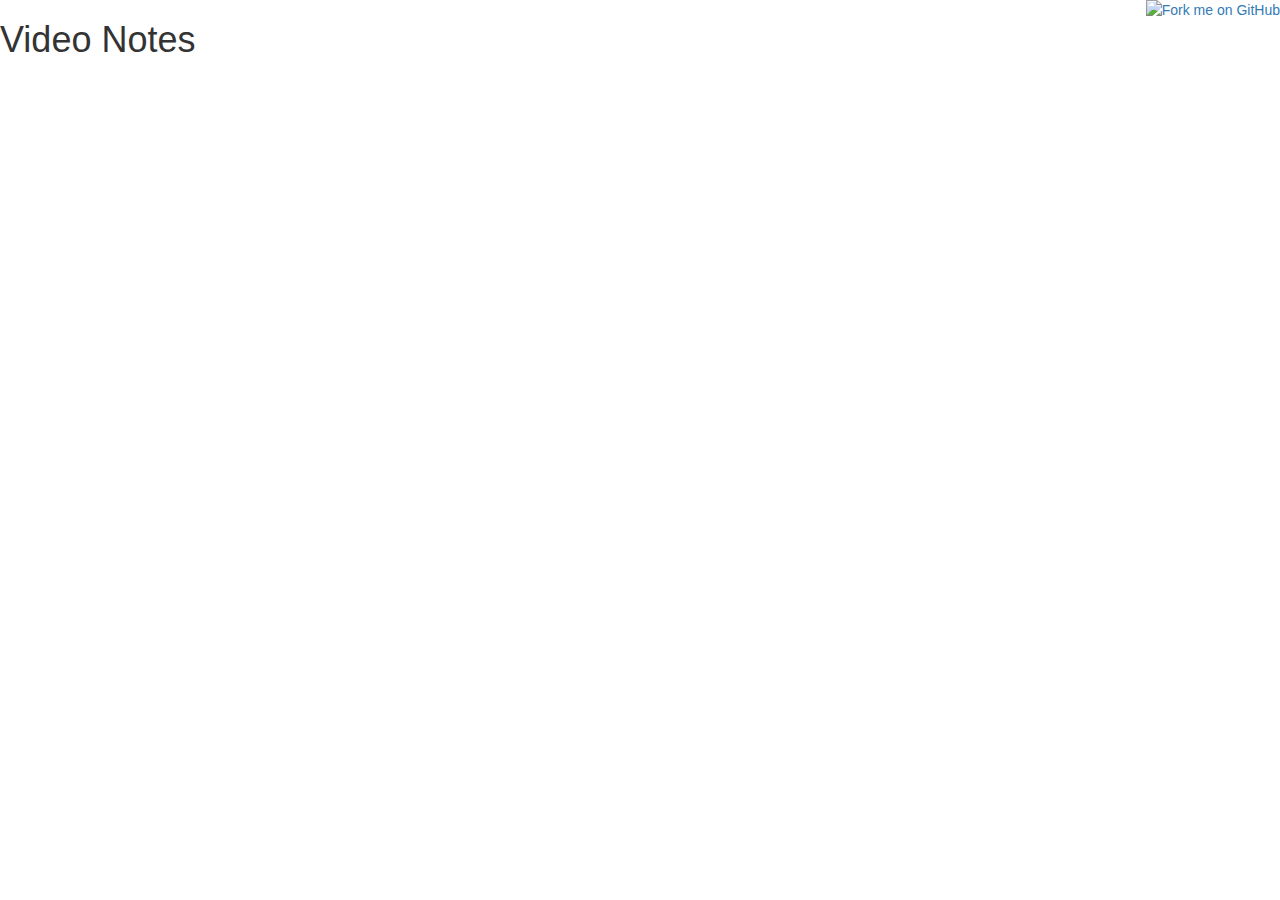
==== index.html @ d50756bc "Cloned video notes" ====
<!DOCTYPE html>
<html ng-app="mainApp">
    <head>
        <title>Video Notes</title>
        <link rel="stylesheet" href="style/app.css"/>
        <link rel="stylesheet" href="https://maxcdn.bootstrapcdn.com/bootstrap/3.3.4/css/bootstrap.min.css">
        <script src="https://ajax.googleapis.com/ajax/libs/angularjs/1.3.14/angular.min.js"></script>
        <script src="script/videoController.js"></script>
        <script src="https://code.jquery.com/jquery-1.11.3.min.js"></script>
        
    </head>
    <body>
        <a href="https://github.com/RishikeshVedpathak"><img style="position: absolute; top: 0; right: 0; border: 0;" src="https://camo.githubusercontent.com/38ef81f8aca64bb9a64448d0d70f1308ef5341ab/68747470733a2f2f73332e616d617a6f6e6177732e636f6d2f6769746875622f726962626f6e732f666f726b6d655f72696768745f6461726b626c75655f3132313632312e706e67" alt="Fork me on GitHub" data-canonical-src="https://s3.amazonaws.com/github/ribbons/forkme_right_darkblue_121621.png"></a>
        <h1>Video Notes</h1>
        <videonote></videonote>
    </body>
</html>
---- style/app.css ----
#v {
    z-index: 1;
}
.overlay {
    position: absolute; 
    color: #000; 
    font-size: 17px;
    background-color: grey;
    z-index: 2147483647;
    opacity: 0.7;
}

#videoplayer{
    height: 450px !important;
}

#list {
    top: 70px;
    width: 250px;
    height:450px;
    z-index: 2147483647;
}
#showhidelist {
    left: 250px;
    top: 290px;
    z-index: 2147483647;
}
.controls {
    position: absolute; 
    float:left;
    top: 500px; 
    color: #FFF; 
    text-align: center;
    font-size: 20px;
    background-color: green;
    width: 140px;
    padding: 10px 0;
    z-index: 2147483647;
}
.time{
    font-size: 12px;
}

li {cursor: pointer;}

li:hover { background-color:grey; }

li:nth-child(odd) {
    background: #709ad7;
    color: rgba(255, 255, 255, 0.9);
}
li:nth-child(even) {
    background: #285278;
    color: rgba(255, 255, 255, 0.9);
}
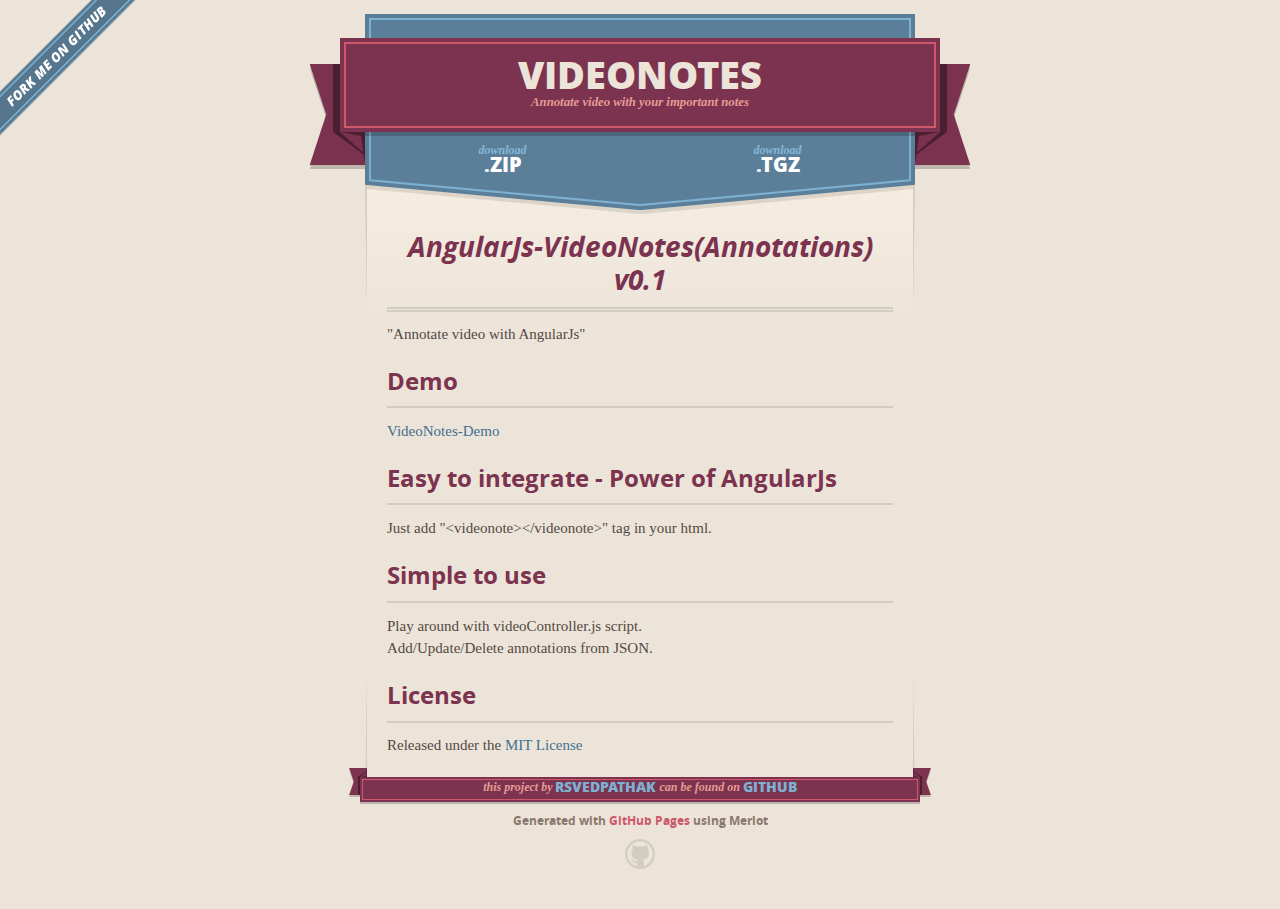
==== commit 096a3f6b: "Create gh-pages branch via GitHub" ====
--- a/index.html
+++ b/index.html
@@ -1,17 +1,94 @@
 <!DOCTYPE html>
-<html ng-app="mainApp">
-    <head>
-        <title>Video Notes</title>
-        <link rel="stylesheet" href="style/app.css"/>
-        <link rel="stylesheet" href="https://maxcdn.bootstrapcdn.com/bootstrap/3.3.4/css/bootstrap.min.css">
-        <script src="https://ajax.googleapis.com/ajax/libs/angularjs/1.3.14/angular.min.js"></script>
-        <script src="script/videoController.js"></script>
-        <script src="https://code.jquery.com/jquery-1.11.3.min.js"></script>
-        
-    </head>
-    <body>
-        <a href="https://github.com/RishikeshVedpathak"><img style="position: absolute; top: 0; right: 0; border: 0;" src="https://camo.githubusercontent.com/38ef81f8aca64bb9a64448d0d70f1308ef5341ab/68747470733a2f2f73332e616d617a6f6e6177732e636f6d2f6769746875622f726962626f6e732f666f726b6d655f72696768745f6461726b626c75655f3132313632312e706e67" alt="Fork me on GitHub" data-canonical-src="https://s3.amazonaws.com/github/ribbons/forkme_right_darkblue_121621.png"></a>
-        <h1>Video Notes</h1>
-        <videonote></videonote>
-    </body>
+<html>
+  <head>
+    <meta charset='utf-8'>
+    <meta http-equiv="X-UA-Compatible" content="chrome=1">
+    <meta name="viewport" content="width=640">
+
+    <link rel="stylesheet" href="stylesheets/core.css" media="screen">
+    <link rel="stylesheet" href="stylesheets/mobile.css" media="handheld, only screen and (max-device-width:640px)">
+    <link rel="stylesheet" href="stylesheets/github-light.css">
+
+    <script type="text/javascript" src="javascripts/modernizr.js"></script>
+    <script type="text/javascript" src="https://ajax.googleapis.com/ajax/libs/jquery/1.7.1/jquery.min.js"></script>
+    <script type="text/javascript" src="javascripts/headsmart.min.js"></script>
+    <script type="text/javascript">
+      $(document).ready(function () {
+        $('#main_content').headsmart()
+      })
+    </script>
+    <title>VideoNotes by rsvedpathak</title>
+  </head>
+
+  <body>
+    <a id="forkme_banner" href="https://github.com/rsvedpathak/VideoNotes">View on GitHub</a>
+    <div class="shell">
+
+      <header>
+        <span class="ribbon-outer">
+          <span class="ribbon-inner">
+            <h1>VideoNotes</h1>
+            <h2>Annotate video with your important notes</h2>
+          </span>
+          <span class="left-tail"></span>
+          <span class="right-tail"></span>
+        </span>
+      </header>
+
+      <section id="downloads">
+        <span class="inner">
+          <a href="https://github.com/rsvedpathak/VideoNotes/zipball/master" class="zip"><em>download</em> .ZIP</a><a href="https://github.com/rsvedpathak/VideoNotes/tarball/master" class="tgz"><em>download</em> .TGZ</a>
+        </span>
+      </section>
+
+
+      <span class="banner-fix"></span>
+
+
+      <section id="main_content">
+        <h1>
+<a id="angularjs-videonotesannotations-v01" class="anchor" href="#angularjs-videonotesannotations-v01" aria-hidden="true"><span class="octicon octicon-link"></span></a>AngularJs-VideoNotes(Annotations) v0.1</h1>
+
+<p><i>"Annotate video with AngularJs"</i></p>
+
+<h2>
+<a id="demo" class="anchor" href="#demo" aria-hidden="true"><span class="octicon octicon-link"></span></a>Demo</h2>
+
+<p><a href="https://htmlpreview.github.io/?https://github.com/rsvedpathak/VideoNotes/blob/master/index.html">VideoNotes-Demo</a></p>
+
+<h2>
+<a id="easy-to-integrate---power-of-angularjs" class="anchor" href="#easy-to-integrate---power-of-angularjs" aria-hidden="true"><span class="octicon octicon-link"></span></a>Easy to integrate - Power of AngularJs</h2>
+
+<p>Just add <i>"&lt;videonote&gt;&lt;/videonote&gt;"</i> tag in your html.</p>
+
+<h2>
+<a id="simple-to-use" class="anchor" href="#simple-to-use" aria-hidden="true"><span class="octicon octicon-link"></span></a>Simple to use</h2>
+
+<p><i>
+Play around with videoController.js script.<br>
+Add/Update/Delete annotations from JSON.
+</i></p>
+
+<h2>
+<a id="license" class="anchor" href="#license" aria-hidden="true"><span class="octicon octicon-link"></span></a>License</h2>
+
+<p>Released under the <a href="http://opensource.org/licenses/MIT">MIT License</a></p>
+      </section>
+
+      <footer>
+        <span class="ribbon-outer">
+          <span class="ribbon-inner">
+            <p>this project by <a href="https://github.com/rsvedpathak">rsvedpathak</a> can be found on <a href="https://github.com/rsvedpathak/VideoNotes">GitHub</a></p>
+          </span>
+          <span class="left-tail"></span>
+          <span class="right-tail"></span>
+        </span>
+        <p>Generated with <a href="https://pages.github.com">GitHub Pages</a> using Merlot</p>
+        <span class="octocat"></span>
+      </footer>
+
+    </div>
+
+    
+  </body>
 </html>
--- a/stylesheets/core.css
+++ b/stylesheets/core.css
@@ -0,0 +1,3 @@
+@import url("screen.css");
+@import url("non-screen.css") handheld;
+@import url("non-screen.css") only screen and (max-device-width:640px);--- a/stylesheets/mobile.css
+++ b/stylesheets/mobile.css
@@ -0,0 +1,510 @@
+/* Generated by Font Squirrel (http://www.fontsquirrel.com) on February 9, 2012 */
+
+
+@font-face {
+  font-family: 'Open Sans';
+  src: url('../fonts/opensans-regular-webfont.eot');
+  src: url('../fonts/opensans-regular-webfont.eot?#iefix') format('embedded-opentype'),
+       url('../fonts/opensans-regular-webfont.woff') format('woff'),
+       url('../fonts/opensans-regular-webfont.ttf') format('truetype'),
+       url('../fonts/opensans-regular-webfont.svg#OpenSansRegular') format('svg');
+  font-weight: normal;
+  font-style: normal;
+}
+
+@font-face {
+  font-family: 'Open Sans';
+  src: url('../fonts/opensans-italic-webfont.eot');
+  src: url('../fonts/opensans-italic-webfont.eot?#iefix') format('embedded-opentype'),
+       url('../fonts/opensans-italic-webfont.woff') format('woff'),
+       url('../fonts/opensans-italic-webfont.ttf') format('truetype'),
+       url('../fonts/opensans-italic-webfont.svg#OpenSansItalic') format('svg');
+  font-weight: normal;
+  font-style: italic;
+}
+
+@font-face {
+  font-family: 'Open Sans';
+  src: url('../fonts/opensans-bold-webfont.eot');
+  src: url('../fonts/opensans-bold-webfont.eot?#iefix') format('embedded-opentype'),
+       url('../fonts/opensans-bold-webfont.woff') format('woff'),
+       url('../fonts/opensans-bold-webfont.ttf') format('truetype'),
+       url('../fonts/opensans-bold-webfont.svg#OpenSansBold') format('svg');
+  font-weight: bold;
+  font-style: normal;
+}
+
+@font-face {
+  font-family: 'Open Sans';
+  src: url('../fonts/opensans-bolditalic-webfont.eot');
+  src: url('../fonts/opensans-bolditalic-webfont.eot?#iefix') format('embedded-opentype'),
+       url('../fonts/opensans-bolditalic-webfont.woff') format('woff'),
+       url('../fonts/opensans-bolditalic-webfont.ttf') format('truetype'),
+       url('../fonts/opensans-bolditalic-webfont.svg#OpenSansBoldItalic') format('svg');
+  font-weight: bold;
+  font-style: italic;
+}
+
+@font-face {
+  font-family: 'Open Sans';
+  src: url('../fonts/opensans-extrabold-webfont.eot');
+  src: url('../fonts/opensans-extrabold-webfont.eot?#iefix') format('embedded-opentype'),
+       url('../fonts/opensans-extrabold-webfont.woff') format('woff'),
+       url('../fonts/opensans-extrabold-webfont.ttf') format('truetype'),
+       url('../fonts/opensans-extrabold-webfont.svg#OpenSansExtrabold') format('svg');
+  font-weight: bolder;
+  font-style: normal;
+}
+
+
+/* http://meyerweb.com/eric/tools/css/reset/ 
+   v2.0 | 20110126
+   License: none (public domain)
+*/
+
+html, body, div, span, applet, object, iframe,
+h1, h2, h3, h4, h5, h6, p, blockquote, pre,
+a, abbr, acronym, address, big, cite, code,
+del, dfn, em, img, ins, kbd, q, s, samp,
+small, strike, strong, sub, sup, tt, var,
+b, u, i, center,
+dl, dt, dd, ol, ul, li,
+fieldset, form, label, legend,
+table, caption, tbody, tfoot, thead, tr, th, td,
+article, aside, canvas, details, embed, 
+figure, figcaption, footer, header, hgroup, 
+menu, nav, output, ruby, section, summary,
+time, mark, audio, video {
+  margin: 0;
+  padding: 0;
+  border: 0;
+  font-size: 100%;
+  font: inherit;
+  vertical-align: baseline;
+}
+/* HTML5 display-role reset for older browsers */
+article, aside, details, figcaption, figure, 
+footer, header, hgroup, menu, nav, section {
+  display: block;
+}
+body {
+  line-height: 1;
+}
+ol, ul {
+  list-style: none;
+}
+blockquote, q {
+  quotes: none;
+}
+blockquote:before, blockquote:after,
+q:before, q:after {
+  content: '';
+  content: none;
+}
+table {
+  border-collapse: collapse;
+  border-spacing: 0;
+}
+
+header, footer, section {
+  display: block;
+  position: relative;
+}
+
+/* STYLES */
+
+div.shell {
+  display: block;
+  width: 640px;
+  margin: 0 auto;
+}
+
+a#forkme_banner {
+  display: none;
+}
+
+/* header */
+
+header {
+  position: relative;
+  z-index: 2;
+  margin: 0;
+  max-width: 640px;
+  top: 51px;
+}
+
+header span.ribbon-inner {
+  position: relative;
+  display: block;
+  background-color: #cd596b;
+  border: 8px solid #7c334f;
+  padding: 6px;
+  z-index: 1;
+}
+
+header span.left-tail, header span.right-tail {
+  position: relative;
+  display: block;
+  width: 19px;
+  height: 10px;
+  background: transparent url(../images/ribbon-tail-sprite-2x.png) 0 0 no-repeat;
+  position: absolute;
+  bottom: -10px;
+  z-index: 0;
+}
+
+header span.left-tail {
+  background-position: 0 0;
+  left: 0;
+}
+
+header span.right-tail {
+  background-position: -19px 0;
+  right: 0;
+}
+
+header h1 {
+  background-color: #7c334f;
+  font-size: 2em;
+  font-weight: bolder;
+  font-style: normal;
+  text-transform: uppercase;
+  color: #ece4d8;
+  text-align: center;
+  line-height:1;  
+  padding: 14px 20px 0;
+}
+
+header h2 {
+  background-color: #7c334f;
+  font: bold italic .85em/1.5 Georgia, Times, “Times New Roman”, serif;
+  color: #e69b95;
+  padding-bottom: 14px;
+  margin-top: -3px;
+  text-align: center;
+}
+
+section#downloads {
+  position: relative;
+  display: block;
+  height: 171px;
+  width: 602px;
+  padding-bottom: 150px;
+  margin: 51px auto -250px;
+  z-index: 1;
+  background: transparent url(../images/shield.png) center 0 no-repeat;
+}
+
+section#downloads a {
+  display: none;
+}
+
+span.banner-fix {
+  background: transparent url(../images/shield-fallback.png) center top no-repeat;
+  display: block;
+  height: 31px;
+  position: absolute;
+  width: 640px;
+  top: 20px;
+
+}
+
+section#main_content {
+  z-index: 2;
+  padding: 20px 40px 0;
+  min-height:185px;
+}
+
+/* footer */
+
+footer {
+  background: none;
+  padding-top: 104px;
+  margin: -94px auto 40px;
+  max-width:640px;
+  text-align: center;
+}
+
+footer span.ribbon-outer {
+  display: block;
+  position: relative;
+  border-bottom: 2px solid #bdb6ad;
+}
+
+footer span.ribbon-inner {
+  position: relative;
+  display: block;
+  background-color: #cd596b;
+  border: 8px solid #7c334f;
+  padding: 6px;
+  z-index: 1;
+}
+
+footer p {
+  font-family: 'Open Sans', sans-serif;
+  font-weight: bold;
+  font-size: .6em;
+  color: #8b786f;
+}
+
+footer a {
+  color: #cd596b;
+}
+
+footer span.ribbon-inner p {
+  background-color: #7c334f;
+  margin: 0;
+  color: #e69b95;
+  font: bold italic 22px/1 Georgia, Times, “Times New Roman”, serif;
+  height: auto;
+  line-height: 1.1;
+  padding: 20px 0px 10px;
+}
+
+footer span.ribbon-inner a {
+  display: block;
+  position: relative;
+  bottom: 0;
+  color: #7eb0d2;
+  font-family: 'Open Sans', sans-serif;
+  text-transform: uppercase;
+  font-style: normal;
+  font-weight: bolder;
+  font-size: 38px;
+  padding-bottom: 10px;
+}
+
+footer span.ribbon-inner a:hover {
+  color: #7eb0d2;
+}
+
+footer span.left-tail, footer span.right-tail {
+  position: relative;
+  display: block;
+  width: 23px;
+  height: 126px;
+  background: transparent url(../images/small-ribbon-tail-sprite-2x.png) 0 0 no-repeat;
+  position: absolute;
+  top: -126px;
+  z-index: 0;
+}
+
+footer span.left-tail {
+  background-position: 0 0;
+  left: 0;
+}
+
+footer span.right-tail {
+  background-position: -23px 0;
+  right: 0;
+}
+
+footer span.octocat {
+  background: transparent url(../images/octocat-2x.png) 0 0 no-repeat;
+  display: block;
+  width: 60px;
+  height: 60px;
+  margin: 20px auto 0;}
+
+/* content */
+
+body {
+  background: #ece4d8;
+  font: normal normal 30px/1.5 Georgia, Palatino,” Palatino Linotype”, Times, “Times New Roman”, serif;
+  color: #544943;
+  -webkit-font-smoothing: antialiased;
+}
+
+a, a:hover {
+  color: #417090;
+}
+
+a {
+  text-decoration: none;
+}
+
+a:hover {
+  text-decoration: underline;
+}
+
+h1,h2,h3,h4,h5,h6 {
+  font-family: 'Open Sans', sans-serif;
+  font-weight: bold;
+}
+
+p {
+  margin: .7em 0 0;
+}
+
+strong {
+  font-weight: bold;
+}
+
+em {
+  font-style: italic;
+}
+
+ol {
+  margin: .7em 0;
+  list-style-type: decimal;
+  padding-left: 1.35em;
+}
+
+ul {
+  margin: .7em 0;
+  padding-left: 1.35em;
+}
+
+ul li {
+  padding-left: 20px;
+  background: transparent url(../images/chevron-2x.png) left 15px no-repeat;
+}
+
+blockquote {
+  font-family: 'Open Sans', sans-serif;
+  margin: 20px 0;
+  color: #8b786f;
+  padding-left: 1.35em;
+  background: transparent url('../images/blockquote-gfx-2x.png') 0 8px no-repeat;
+}
+
+img {
+  -webkit-box-shadow: 0px 4px 0px #bdb6ad;
+  -moz-box-shadow: 0px 4px 0px #bdb6ad;
+  box-shadow: 0px 4px 0px #bdb6ad;
+  border: 4px solid #fff6e9;
+  max-width: 556px;
+}
+
+hr {
+  border: none;
+  outline: none;
+  height: 42px;
+  background: transparent url('../images/hr-2x.jpg') center center repeat-x;
+  margin: 0 0 20px;
+}
+
+code {
+  background: #fff6e9;
+  font: normal normal .9em/1.7 "Lucida Sans Typewriter", "Lucida Console", Monaco, "Bitstream Vera Sans Mono", monospace;
+  padding: 0 5px 1px;
+}
+
+pre {
+  margin: 10px 0 20px;
+  padding: .7em;
+  background: #fff6e9;
+  border-bottom: 4px solid #bdb6ad;
+  font: normal normal .9em/1.7 "Lucida Sans Typewriter", "Lucida Console", Monaco, "Bitstream Vera Sans Mono", monospace;
+  overflow: auto;
+}
+
+table {
+  background: #fff6e9;
+  display: table;
+  width: 100%;
+  border-collapse: separate;
+  border-bottom: 4px solid #bdb6ad;
+  margin: 10px 0;
+}
+
+tr {
+  display: table-row;
+}
+
+th {
+  display: table-cell;
+  padding: 2px 10px;
+  border: solid #ece4d8;
+  border-width: 0 4px 4px 0;
+  color: #cd596b;
+  font-family: 'Open Sans', sans-serif;
+  font-weight: bold;
+  font-size: .85em;
+}
+
+td {
+  display: table-cell;
+  padding: 0 .7em;
+  border: solid #ece4d8;
+  border-width: 0 4px 4px 0;
+}
+
+td:last-child, th:last-child {
+  border-right: none;
+}
+
+tr:last-child td {
+  border-bottom: none;
+}
+
+dl {
+  margin: .7em 0 20px;
+}
+
+dt {
+  font-family: 'Open Sans', sans-serif;
+  font-weight: bold;
+}
+
+dd {
+  padding-left: 1.35em;
+}
+
+dd p:first-child {
+  margin-top: 0;
+}
+
+/* Content based headers */
+
+#main_content > .header-level-1:first-child,
+#main_content > .header-level-2:first-child,
+#main_content > .header-level-3:first-child,
+#main_content > .header-level-4:first-child,
+#main_content > .header-level-5:first-child,
+#main_content > .header-level-6:first-child {
+  margin-top: 0;
+}
+
+.header-level-1 {
+  font-size: 1.85em;
+  border-bottom: .2em double #d3ccc1;
+  color: #7c334f;
+  text-align: center;
+  font-style: italic;
+  margin: 1.1em 0 .38em;
+  line-height: 1.2;
+  padding-bottom: 10px
+}
+
+.header-level-2 {
+  font-size: 1.58em;
+  color: #7c334f;
+  margin: .95em 0 .5em;
+  border-bottom: .1em solid #D3CCC1;
+  line-height: 1.2;
+  padding-bottom: 10px
+}
+
+.header-level-3 {
+  margin: 20px 0 10px;
+  font-size: 1.45em;
+}
+
+.header-level-4 {
+  margin: .6em 0;
+  font-size: 1.2em;
+  color: #cd596b;
+}
+
+.header-level-5 {
+  margin: .7em 0;
+  font-size: 1em;
+  color: #8b786f;
+}
+
+.header-level-6 {
+  margin: .8em 0;
+  font-size: .85em;
+  font-style: italic;
+}--- a/stylesheets/github-light.css
+++ b/stylesheets/github-light.css
@@ -0,0 +1,116 @@
+/*
+   Copyright 2014 GitHub Inc.
+
+   Licensed under the Apache License, Version 2.0 (the "License");
+   you may not use this file except in compliance with the License.
+   You may obtain a copy of the License at
+
+       http://www.apache.org/licenses/LICENSE-2.0
+
+   Unless required by applicable law or agreed to in writing, software
+   distributed under the License is distributed on an "AS IS" BASIS,
+   WITHOUT WARRANTIES OR CONDITIONS OF ANY KIND, either express or implied.
+   See the License for the specific language governing permissions and
+   limitations under the License.
+
+*/
+
+.pl-c /* comment */ {
+  color: #969896;
+}
+
+.pl-c1      /* constant, markup.raw, meta.diff.header, meta.module-reference, meta.property-name, support, support.constant, support.variable, variable.other.constant */,
+.pl-s .pl-v /* string variable */ {
+  color: #0086b3;
+}
+
+.pl-e  /* entity */,
+.pl-en /* entity.name */ {
+  color: #795da3;
+}
+
+.pl-s .pl-s1 /* string source */,
+.pl-smi      /* storage.modifier.import, storage.modifier.package, storage.type.java, variable.other, variable.parameter.function */ {
+  color: #333;
+}
+
+.pl-ent /* entity.name.tag */ {
+  color: #63a35c;
+}
+
+.pl-k /* keyword, storage, storage.type */ {
+  color: #a71d5d;
+}
+
+.pl-pds              /* punctuation.definition.string, string.regexp.character-class */,
+.pl-s                /* string */,
+.pl-s .pl-pse .pl-s1 /* string punctuation.section.embedded source */,
+.pl-sr               /* string.regexp */,
+.pl-sr .pl-cce       /* string.regexp constant.character.escape */,
+.pl-sr .pl-sra       /* string.regexp string.regexp.arbitrary-repitition */,
+.pl-sr .pl-sre       /* string.regexp source.ruby.embedded */ {
+  color: #183691;
+}
+
+.pl-v /* variable */ {
+  color: #ed6a43;
+}
+
+.pl-id /* invalid.deprecated */ {
+  color: #b52a1d;
+}
+
+.pl-ii /* invalid.illegal */ {
+  background-color: #b52a1d;
+  color: #f8f8f8;
+}
+
+.pl-sr .pl-cce /* string.regexp constant.character.escape */ {
+  color: #63a35c;
+  font-weight: bold;
+}
+
+.pl-ml /* markup.list */ {
+  color: #693a17;
+}
+
+.pl-mh        /* markup.heading */,
+.pl-mh .pl-en /* markup.heading entity.name */,
+.pl-ms        /* meta.separator */ {
+  color: #1d3e81;
+  font-weight: bold;
+}
+
+.pl-mq /* markup.quote */ {
+  color: #008080;
+}
+
+.pl-mi /* markup.italic */ {
+  color: #333;
+  font-style: italic;
+}
+
+.pl-mb /* markup.bold */ {
+  color: #333;
+  font-weight: bold;
+}
+
+.pl-md /* markup.deleted, meta.diff.header.from-file */ {
+  background-color: #ffecec;
+  color: #bd2c00;
+}
+
+.pl-mi1 /* markup.inserted, meta.diff.header.to-file */ {
+  background-color: #eaffea;
+  color: #55a532;
+}
+
+.pl-mdr /* meta.diff.range */ {
+  color: #795da3;
+  font-weight: bold;
+}
+
+.pl-mo /* meta.output */ {
+  color: #1d3e81;
+}
+
